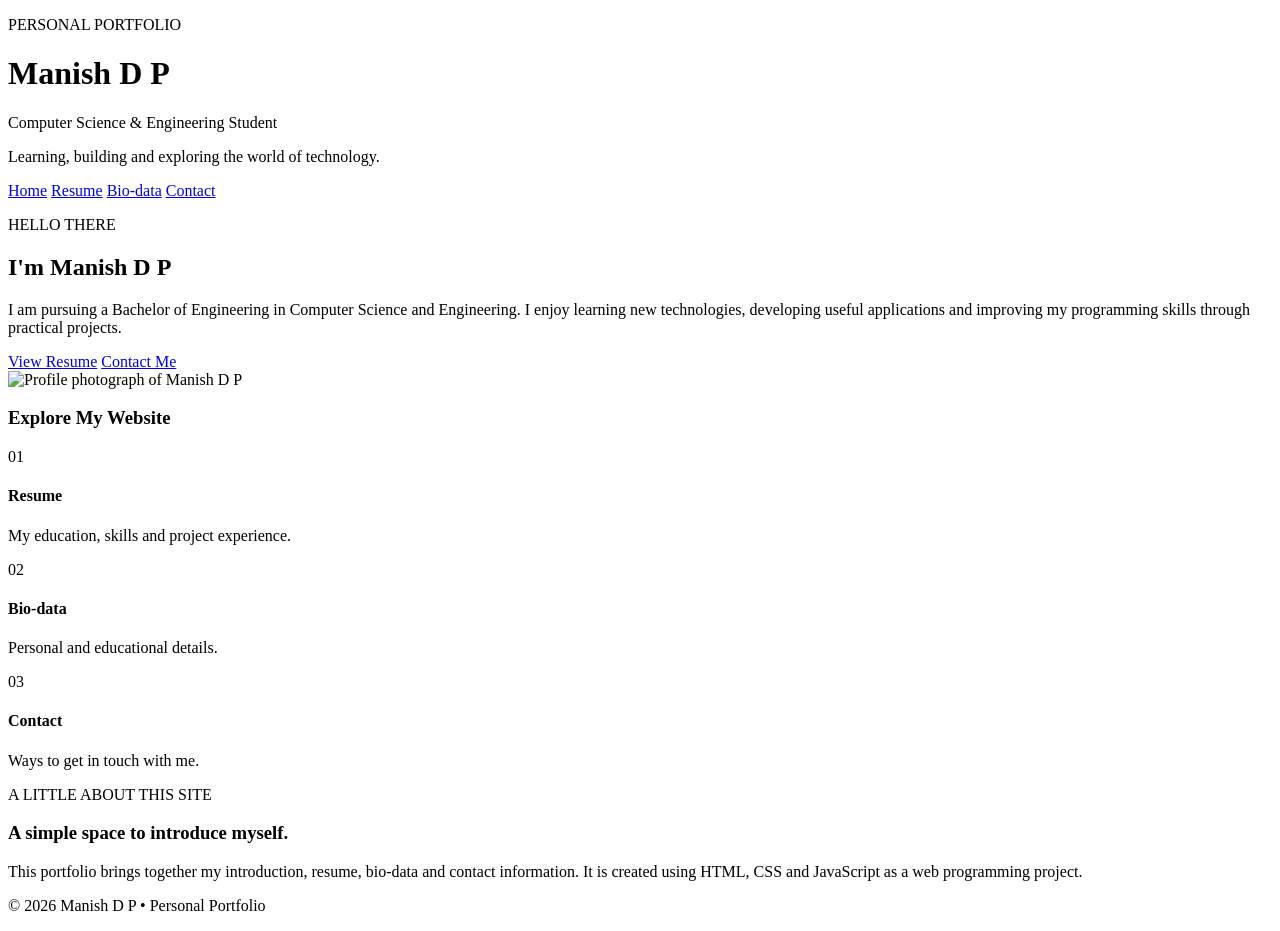
==== index.html @ d7214bb1 "Add files via upload" ====
<!DOCTYPE html>
<html lang="en">
<head>
  <meta charset="UTF-8">
  <meta name="viewport" content="width=device-width, initial-scale=1.0">
  <title>Manish D P | Portfolio</title>
  <link rel="stylesheet" href="css/style.css">
</head>
<body>
  <header class="hero">
    <p class="eyebrow">PERSONAL PORTFOLIO</p>
    <h1>Manish D P</h1>
    <p class="hero-subtitle">Computer Science &amp; Engineering Student</p>
    <p class="hero-note">Learning, building and exploring the world of technology.</p>
  </header>

  <nav>
    <a class="active" href="index.html">Home</a>
    <a href="resume.html">Resume</a>
    <a href="biodata.html">Bio-data</a>
    <a href="contact.html">Contact</a>
  </nav>

  <main class="home-layout">
    <section class="intro-card">
      <div class="intro-copy">
        <p class="eyebrow">HELLO THERE</p>
        <h2>I'm <span>Manish D P</span></h2>
        <p>I am pursuing a Bachelor of Engineering in Computer Science and Engineering. I enjoy learning new technologies, developing useful applications and improving my programming skills through practical projects.</p>
        <div class="button-row">
          <a class="button" href="resume.html">View Resume</a>
          <a class="button button-outline" href="contact.html">Contact Me</a>
        </div>
      </div>
      <div class="profile-photo">
        <img src="images/manish.jpeg" alt="Profile photograph of Manish D P">
      </div>
    </section>

    <section class="highlight-card">
      <h3>Explore My Website</h3>
      <div class="feature">
        <span class="feature-number">01</span>
        <div><h4>Resume</h4><p>My education, skills and project experience.</p></div>
      </div>
      <div class="feature">
        <span class="feature-number">02</span>
        <div><h4>Bio-data</h4><p>Personal and educational details.</p></div>
      </div>
      <div class="feature">
        <span class="feature-number">03</span>
        <div><h4>Contact</h4><p>Ways to get in touch with me.</p></div>
      </div>
    </section>

    <section class="about-card">
      <p class="eyebrow">A LITTLE ABOUT THIS SITE</p>
      <h3>A simple space to introduce myself.</h3>
      <p>This portfolio brings together my introduction, resume, bio-data and contact information. It is created using HTML, CSS and JavaScript as a web programming project.</p>
    </section>
  </main>

  <footer><p>© 2026 Manish D P <span>•</span> Personal Portfolio</p></footer>
  <script src="js/script.js"></script>
</body>
</html>
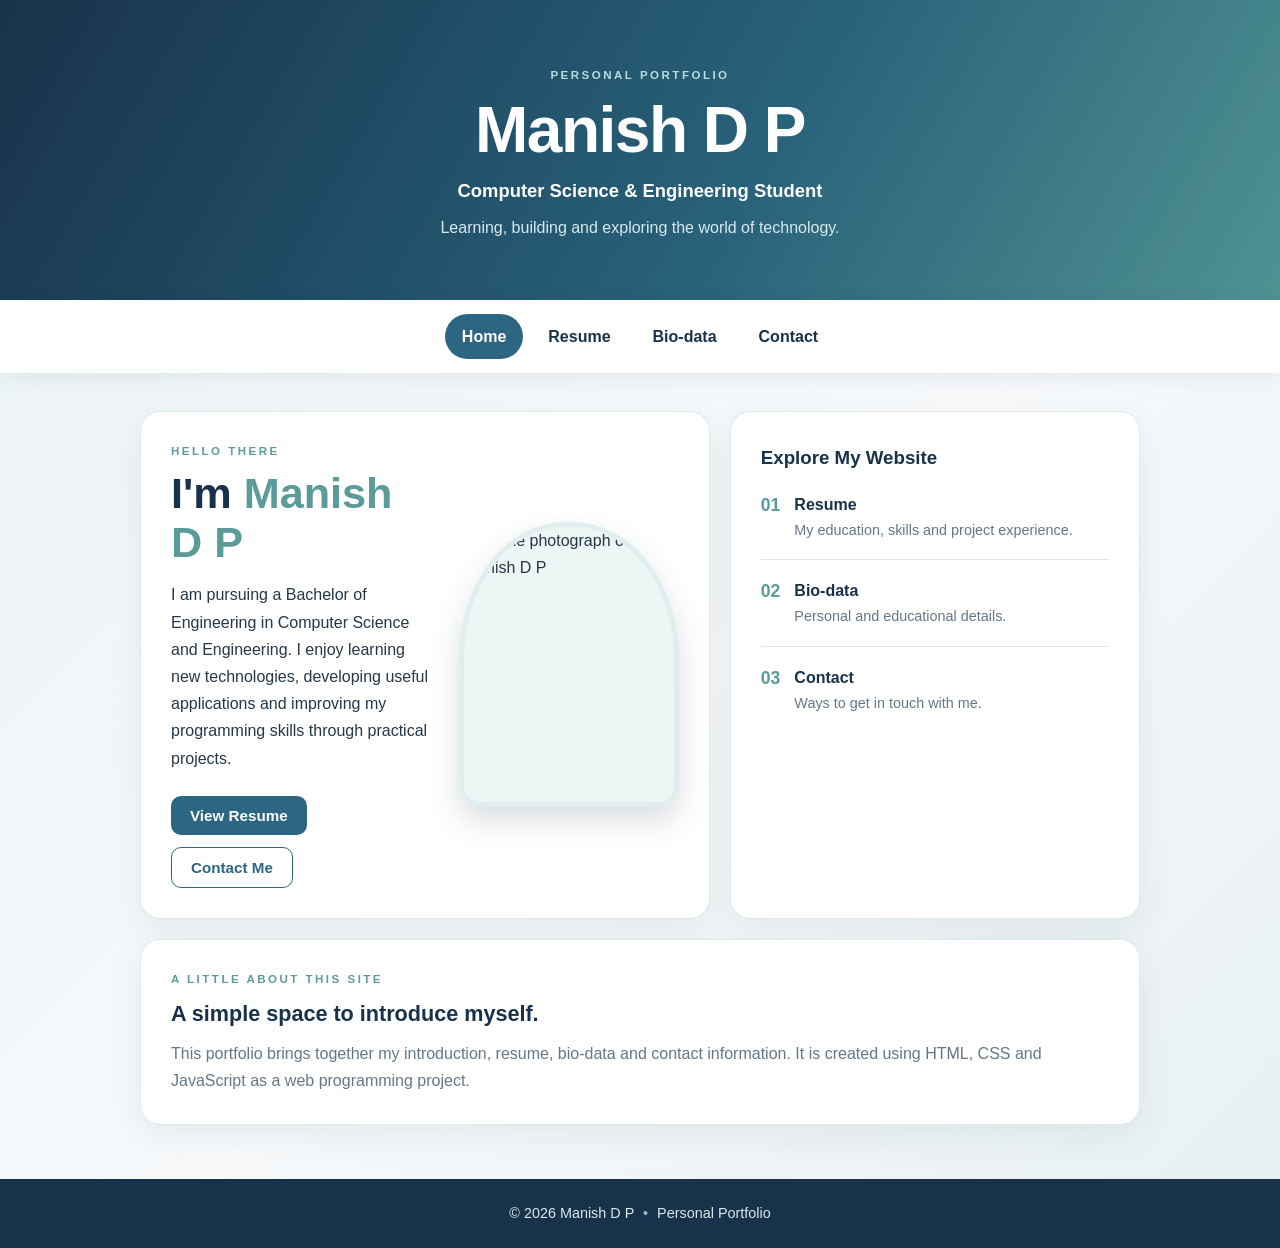
==== commit ee246213: "Fix stylesheet link in index.html" ====
--- a/index.html
+++ b/index.html
@@ -4,7 +4,7 @@
   <meta charset="UTF-8">
   <meta name="viewport" content="width=device-width, initial-scale=1.0">
   <title>Manish D P | Portfolio</title>
-  <link rel="stylesheet" href="css/style.css">
+  <link rel="stylesheet" href="style.css">
 </head>
 <body>
   <header class="hero">
--- a/style.css
+++ b/style.css
@@ -0,0 +1,177 @@
+@import url('https://fonts.googleapis.com/css2?family=DM+Sans:wght@400;500;600;700&family=Manrope:wght@400;500;600;700;800&display=swap');
+
+:root {
+  --navy: #18324b;
+  --blue: #2d6683;
+  --teal: #5b9b9a;
+  --pale: #edf5f5;
+  --paper: #ffffff;
+  --ink: #263746;
+  --muted: #657786;
+  --line: #dce8e9;
+}
+* { box-sizing: border-box; margin: 0; padding: 0; }
+html { scroll-behavior: smooth; }
+body {
+  min-height: 100vh;
+  font-family: 'DM Sans', Arial, sans-serif;
+  color: var(--ink);
+  background: linear-gradient(135deg, #eaf3f5 0%, #f7f9fb 55%, #e7f0f2 100%);
+  line-height: 1.7;
+}
+.hero, .page-header {
+  text-align: center;
+  padding: 66px 20px 58px;
+  color: white;
+  background: linear-gradient(120deg, #18324b, #28617a 58%, #4f9292);
+}
+.hero h1, .page-header h1 {
+  font-family: 'Manrope', sans-serif;
+  font-size: clamp(2.3rem, 6vw, 4rem);
+  line-height: 1.15;
+  letter-spacing: -1.5px;
+  margin: 8px 0;
+}
+.hero-subtitle { font-size: 1.15rem; font-weight: 600; }
+.hero-note { color: #d9e9ec; margin-top: 8px; }
+.eyebrow { font-size: .72rem; letter-spacing: 2.5px; font-weight: 700; color: var(--teal); }
+.hero .eyebrow, .page-header .eyebrow { color: #b9dddd; }
+.page-header { padding: 48px 20px 42px; }
+.page-header h1 { font-size: clamp(2rem, 5vw, 3rem); }
+.page-header > p:last-child { color: #d9e9ec; }
+nav {
+  display: flex; justify-content: center; flex-wrap: wrap; gap: 8px;
+  padding: 14px 16px; background: rgba(255,255,255,.94);
+  box-shadow: 0 5px 20px rgba(24,50,75,.07);
+  position: sticky; top: 0; z-index: 5;
+}
+nav a {
+  color: var(--navy); text-decoration: none; font-weight: 700;
+  padding: 9px 17px; border-radius: 30px; transition: .25s ease;
+}
+nav a:hover, nav a.active { color: white; background: var(--blue); }
+main { width: min(1000px, calc(100% - 36px)); margin: 38px auto 54px; }
+.home-layout { display: grid; grid-template-columns: 1.25fr .9fr; gap: 20px; }
+.intro-card, .highlight-card, .about-card, .content-card {
+  background: var(--paper); border: 1px solid rgba(220,232,233,.9);
+  border-radius: 20px; padding: 30px; box-shadow: 0 12px 35px rgba(24,50,75,.07);
+  animation: rise .6s ease both;
+}
+.intro-card h2 { font: 800 clamp(1.8rem, 4vw, 2.7rem) 'Manrope', sans-serif; margin: 8px 0 14px; color: var(--navy); }
+.intro-card h2 span { color: var(--teal); }
+.intro-card > p:not(.eyebrow), .about-card p:last-child { color: var(--muted); }
+.button-row { display: flex; gap: 12px; flex-wrap: wrap; margin-top: 24px; }
+.button {
+  display: inline-block; border: 0; border-radius: 10px; padding: 11px 19px;
+  background: var(--blue); color: white; font: 700 .95rem 'DM Sans', sans-serif;
+  text-decoration: none; cursor: pointer; transition: .2s ease;
+}
+.button:hover { background: var(--navy); transform: translateY(-2px); }
+.button-outline { background: transparent; color: var(--blue); border: 1px solid var(--blue); }
+.button-outline:hover { color: white; }
+.highlight-card h3, .about-card h3, .content-card h2 { font-family: 'Manrope', sans-serif; color: var(--navy); }
+.feature { display: flex; gap: 14px; padding: 17px 0; border-bottom: 1px solid var(--line); }
+.feature:last-child { border: 0; padding-bottom: 0; }
+.feature-number { color: var(--teal); font-weight: 800; font-size: 1.1rem; }
+.feature h4 { color: var(--navy); }
+.feature p { color: var(--muted); font-size: .9rem; }
+.about-card { grid-column: 1 / -1; }
+.about-card h3 { margin: 7px 0; font-size: 1.35rem; }
+.content-card { padding: clamp(22px, 4vw, 38px); }
+.content-title { margin-bottom: 20px; }
+.resume-heading { display: flex; align-items: center; justify-content: space-between; gap: 15px; flex-wrap: wrap; padding-bottom: 22px; border-bottom: 1px solid var(--line); }
+.resume-heading h2 { font-size: 2rem; }
+.status-pill { background: var(--pale); color: var(--blue); border-radius: 30px; padding: 7px 14px; font-size: .85rem; font-weight: 700; }
+.section-block { margin-top: 27px; }
+.section-block h3 { color: var(--blue); font: 800 1.12rem 'Manrope', sans-serif; margin-bottom: 11px; }
+.section-block p { color: var(--muted); }
+.table-wrap { width: 100%; overflow-x: auto; border-radius: 12px; }
+table { width: 100%; border-collapse: collapse; min-width: 560px; background: white; }
+th, td { text-align: left; padding: 13px 15px; border-bottom: 1px solid var(--line); }
+th { background: #eaf3f4; color: var(--navy); font-weight: 700; }
+td { color: var(--muted); }
+tr:last-child td { border-bottom: 0; }
+.skill-list { display: flex; flex-wrap: wrap; gap: 10px; }
+.skill-list span { background: var(--pale); color: var(--blue); padding: 8px 14px; border-radius: 30px; font-size: .9rem; font-weight: 700; }
+.project-title { color: var(--navy); margin: 4px 0 5px; }
+.clean-list { padding-left: 20px; color: var(--muted); }
+.print-button { margin-top: 28px; }
+.contact-layout { display: grid; grid-template-columns: 1.2fr .8fr; gap: 20px; align-items: start; }
+.contact-form-card h2, .contact-info h2 { margin-bottom: 20px; }
+form { display: grid; gap: 9px; }
+label { font-weight: 700; color: var(--navy); margin-top: 7px; }
+input, textarea {
+  width: 100%; border: 1px solid #cfdddf; border-radius: 10px; padding: 12px 13px;
+  font: inherit; color: var(--ink); background: #fbfdfd; outline: none;
+}
+input:focus, textarea:focus { border-color: var(--teal); box-shadow: 0 0 0 3px rgba(91,155,154,.13); }
+textarea { resize: vertical; }
+form .button { margin-top: 12px; justify-self: start; }
+.form-result { color: var(--blue); margin-top: 13px; font-weight: 600; }
+.contact-detail { padding: 15px 0; border-top: 1px solid var(--line); }
+.contact-detail span { display: block; color: var(--teal); font-size: .78rem; font-weight: 800; letter-spacing: 1px; text-transform: uppercase; }
+.contact-detail a { color: var(--blue); font-weight: 700; overflow-wrap: anywhere; }
+.contact-detail p { color: var(--muted); }
+footer { text-align: center; padding: 22px; color: #d9e9ec; background: var(--navy); font-size: .9rem; }
+footer span { color: #8dc3bd; padding: 0 5px; }
+@keyframes rise { from { opacity: 0; transform: translateY(12px); } to { opacity: 1; transform: translateY(0); } }
+
+/* Home page profile photograph */
+.intro-card {
+  display: flex;
+  align-items: center;
+  gap: 24px;
+}
+.intro-copy {
+  flex: 1;
+  min-width: 0;
+}
+.profile-photo {
+  flex: 0 0 220px;
+  width: 220px;
+  height: 285px;
+  overflow: hidden;
+  border-radius: 48% 48% 22px 22px;
+  border: 5px solid #e1eeee;
+  background: #edf5f5;
+  box-shadow: 0 14px 30px rgba(24,50,75,.16);
+}
+.profile-photo img {
+  display: block;
+  width: 100%;
+  height: 100%;
+  object-fit: cover;
+  object-position: center top;
+}
+@media (max-width: 900px) {
+  .profile-photo {
+    flex-basis: 190px;
+    width: 190px;
+    height: 255px;
+  }
+}
+
+@media (max-width: 720px) {
+  .intro-card {
+    flex-direction: column-reverse;
+    align-items: stretch;
+  }
+  .profile-photo {
+    align-self: center;
+    flex: 0 0 auto;
+    width: 205px;
+    height: 265px;
+  }
+
+  .home-layout, .contact-layout { grid-template-columns: 1fr; }
+  .about-card { grid-column: auto; }
+  .hero { padding: 52px 18px 46px; }
+  nav { gap: 2px; }
+  nav a { padding: 8px 11px; font-size: .9rem; }
+}
+@media print {
+  body { background: white; }
+  nav, footer, .print-button { display: none !important; }
+  main { width: 100%; margin: 0; }
+  .content-card { box-shadow: none; border: 0; }
+}
